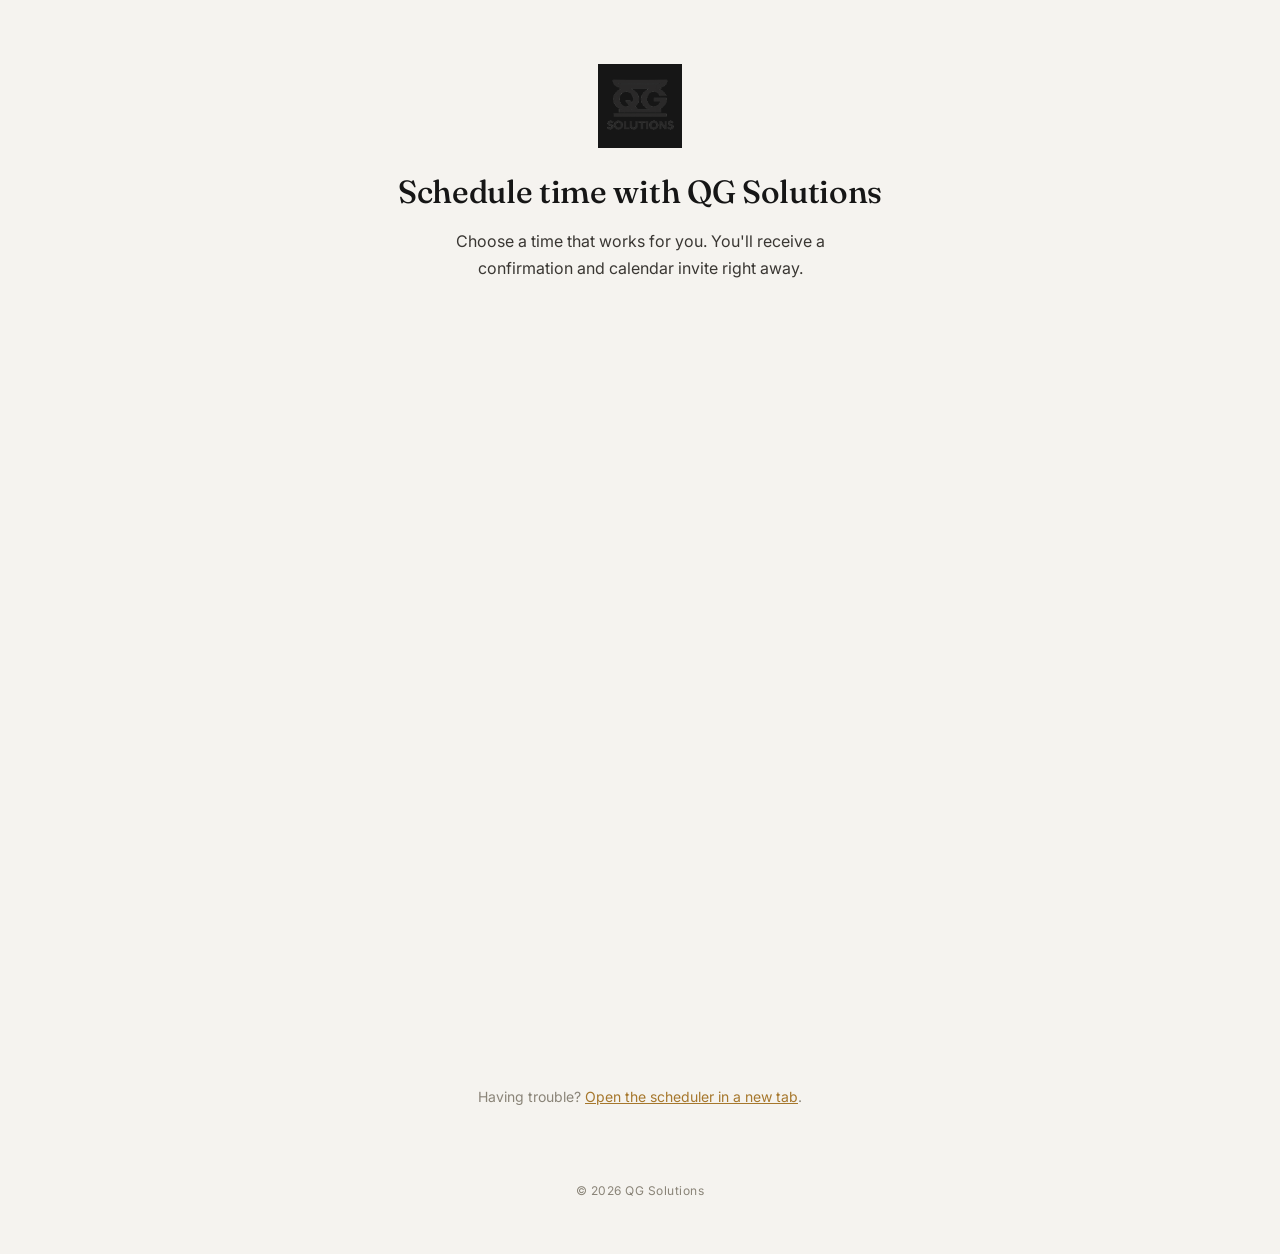
==== meet-qg/index.html @ 7d39d3bb "Add files via upload" ====
<!DOCTYPE html>
<html lang="en">
<head>
<meta charset="UTF-8">
<meta name="viewport" content="width=device-width, initial-scale=1.0">
<title>Schedule Time — QG Solutions</title>
<!-- UNLISTED PAGE: not linked from the main site, and asks search engines not to index it. -->
<meta name="robots" content="noindex, nofollow, noarchive">
<meta name="theme-color" content="#F5F3EF">
<link rel="icon" type="image/png" href="../assets/favicon.png">
<link rel="preconnect" href="https://fonts.googleapis.com">
<link rel="preconnect" href="https://fonts.gstatic.com" crossorigin>
<link href="https://fonts.googleapis.com/css2?family=Fraunces:opsz,wght@9..144,400;9..144,500;9..144,600&family=Inter:wght@400;500;600&display=swap" rel="stylesheet">
<link rel="stylesheet" href="../assets/style.css">
</head>
<body>

  <header class="book-hero">
    <div class="wrap">
      <img class="logo" src="../assets/logo.png" alt="QG Solutions">
      <h1 class="headline">Schedule time with QG Solutions</h1>
      <p>Choose a time that works for you. You'll receive a confirmation and calendar invite right away.</p>
    </div>
  </header>

  <main class="book-embed">
    <div id="calendly-embed" style="min-width:320px;height:760px;"></div>
    <p class="fallback"><noscript>JavaScript is needed to show the calendar. </noscript>Having trouble? <a id="calendly-fallback" href="https://calendly.com/YOUR-USERNAME/30min" target="_blank" rel="noopener">Open the scheduler in a new tab</a>.</p>
  </main>

  <footer>
    <p>&copy; 2026 QG Solutions</p>
  </footer>

  <!-- EDIT THIS ONE LINE: your Calendly event link (Calendly > Event Types > copy link) -->
  <script>var CALENDLY_URL = "https://calendly.com/YOUR-USERNAME/30min";</script>

  <script src="https://assets.calendly.com/assets/external/widget.js" async></script>
  <script>
    document.getElementById('calendly-fallback').href = CALENDLY_URL;
    window.addEventListener('load', function () {
      if (!window.Calendly) return;
      Calendly.initInlineWidget({
        url: CALENDLY_URL + '?hide_gdpr_banner=1&background_color=f5f3ef&text_color=161616&primary_color=a6772c',
        parentElement: document.getElementById('calendly-embed')
      });
    });
  </script>

</body>
</html>
---- assets/style.css ----
:root {
  --stone: #F5F3EF;
  --stone-dark: #ECE8E0;
  --ink: #161616;
  --bronze: #A6772C;
  --gray: #8A8478;
}
* { box-sizing: border-box; }
html { scroll-behavior: smooth; }
body {
  margin: 0;
  background: var(--stone);
  color: var(--ink);
  font-family: 'Inter', -apple-system, sans-serif;
  -webkit-font-smoothing: antialiased;
}
.wrap { max-width: 640px; margin: 0 auto; padding: 0 28px; }
header.hero { padding: 88px 0 64px; text-align: center; }
.logo { width: 108px; height: auto; margin-bottom: 28px; }
.headline {
  font-family: 'Fraunces', serif;
  font-weight: 500;
  font-size: clamp(28px, 4.4vw, 40px);
  line-height: 1.25;
  letter-spacing: -0.01em;
  margin: 0 0 36px;
}
.rule { display: flex; align-items: center; justify-content: center; gap: 10px; margin: 0 auto 36px; width: 100%; }
.rule::before, .rule::after { content: ''; height: 1px; background: var(--bronze); flex: 1; max-width: 120px; opacity: 0.55; }
.rule-dot { width: 5px; height: 5px; border-radius: 50%; background: var(--bronze); flex-shrink: 0; }
.thesis { font-size: 17px; line-height: 1.7; color: #3a3733; margin: 0 auto; max-width: 520px; }
section { padding: 56px 0; border-top: 1px solid var(--stone-dark); }
.eyebrow { font-size: 12px; font-weight: 600; letter-spacing: 0.16em; text-transform: uppercase; color: var(--bronze); margin: 0 0 18px; }
.about p { font-size: 16px; line-height: 1.75; color: #2b2926; margin: 0; max-width: 560px; }
.contact { text-align: center; }
.contact p { font-size: 16px; line-height: 1.7; color: #2b2926; max-width: 480px; margin: 0 auto 28px; }
form { display: flex; gap: 10px; max-width: 420px; margin: 0 auto; flex-wrap: wrap; justify-content: center; }
input[type="email"] {
  flex: 1; min-width: 220px; padding: 13px 16px; border: 1px solid #d8d3c8; background: #fff;
  border-radius: 3px; font-family: 'Inter', sans-serif; font-size: 14px; color: var(--ink);
}
input[type="email"]:focus { outline: 2px solid var(--bronze); outline-offset: 1px; }
.hp { position: absolute; left: -9999px; height: 0; width: 0; opacity: 0; }
button {
  padding: 13px 22px; background: var(--ink); color: var(--stone); border: none; border-radius: 3px;
  font-family: 'Inter', sans-serif; font-size: 14px; font-weight: 500; cursor: pointer; transition: background 0.2s ease;
}
button:hover { background: var(--bronze); }
button:focus-visible { outline: 2px solid var(--bronze); outline-offset: 2px; }
footer { padding: 40px 0 56px; text-align: center; }
footer p { font-size: 12px; color: var(--gray); letter-spacing: 0.04em; margin: 0; }

/* Booking page */
.book-hero { padding: 64px 0 24px; text-align: center; }
.book-hero .logo { width: 84px; margin-bottom: 20px; }
.book-hero .headline { font-size: clamp(24px, 3.6vw, 32px); margin-bottom: 16px; }
.book-hero p { font-size: 16px; line-height: 1.7; color: #3a3733; max-width: 460px; margin: 0 auto; }
.book-embed { max-width: 760px; margin: 0 auto; padding: 8px 16px 24px; }
.book-embed .fallback { text-align: center; font-size: 14px; color: var(--gray); }
.book-embed .fallback a { color: var(--bronze); }

@media (prefers-reduced-motion: reduce) { html { scroll-behavior: auto; } button { transition: none; } }
@media (max-width: 480px) { header.hero { padding: 64px 0 48px; } section { padding: 44px 0; } }
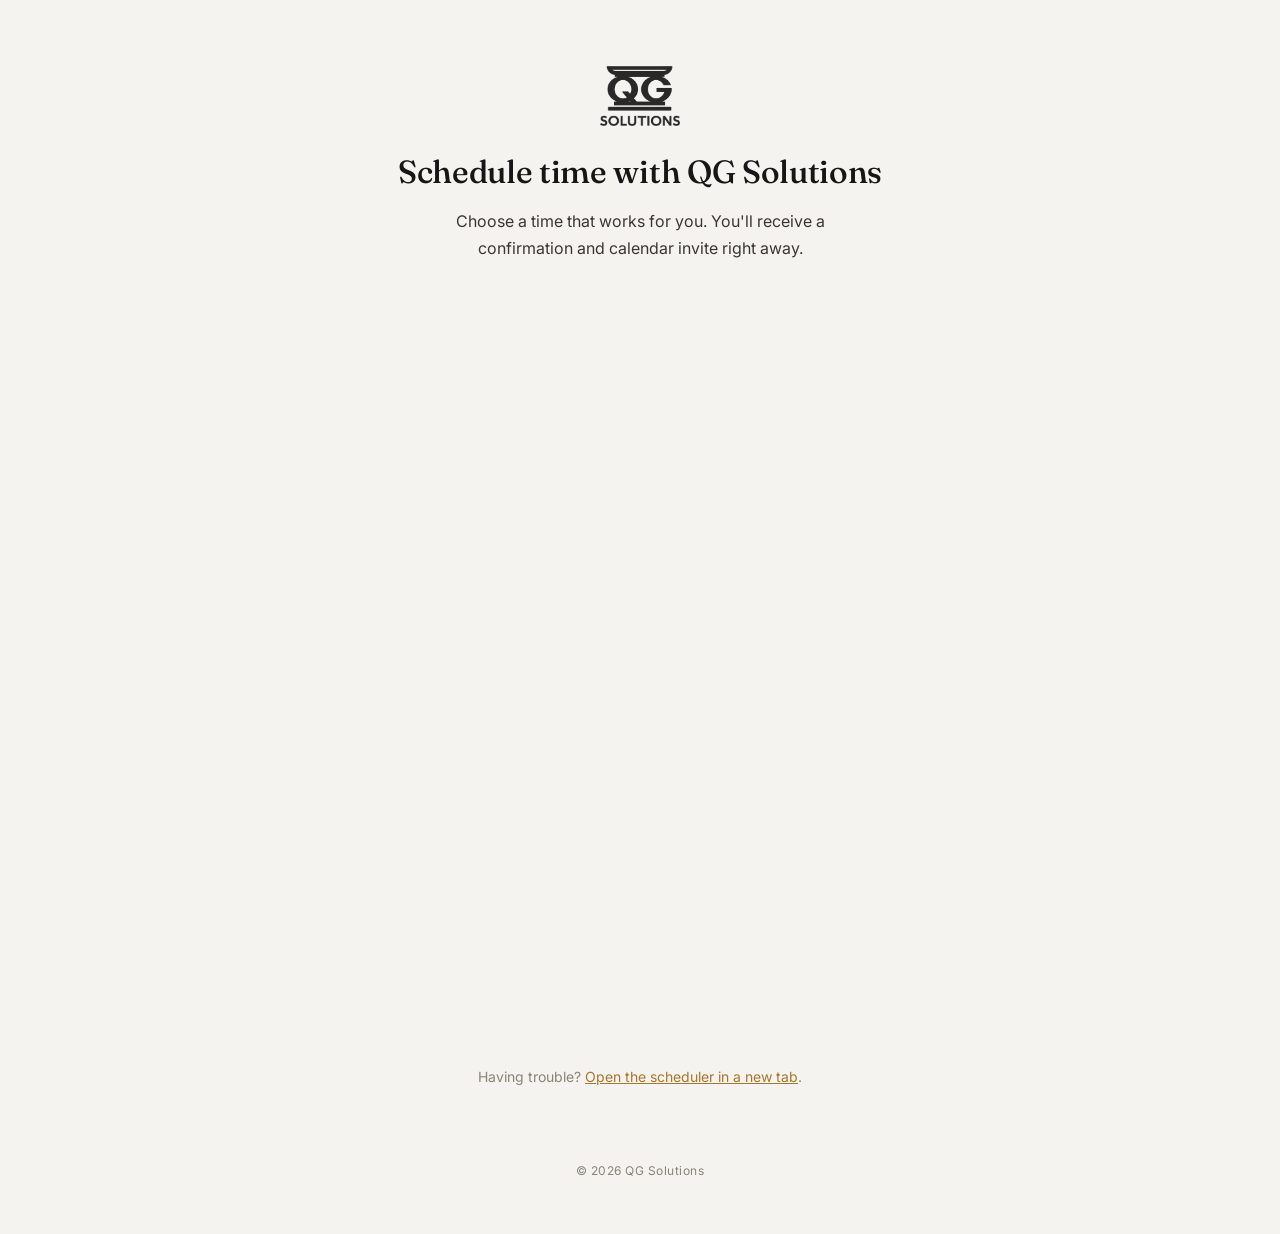
==== commit 2187dce0: "Update index.html" ====
--- a/meet-qg/index.html
+++ b/meet-qg/index.html
@@ -25,7 +25,7 @@
 
   <main class="book-embed">
     <div id="calendly-embed" style="min-width:320px;height:760px;"></div>
-    <p class="fallback"><noscript>JavaScript is needed to show the calendar. </noscript>Having trouble? <a id="calendly-fallback" href="https://calendly.com/YOUR-USERNAME/30min" target="_blank" rel="noopener">Open the scheduler in a new tab</a>.</p>
+    <p class="fallback"><noscript>JavaScript is needed to show the calendar. </noscript>Having trouble? <a id="calendly-fallback" href="https://calendly.com/talk-to-destah/30min" target="_blank" rel="noopener">Open the scheduler in a new tab</a>.</p>
   </main>
 
   <footer>
@@ -33,7 +33,7 @@
   </footer>
 
   <!-- EDIT THIS ONE LINE: your Calendly event link (Calendly > Event Types > copy link) -->
-  <script>var CALENDLY_URL = "https://calendly.com/YOUR-USERNAME/30min";</script>
+  <script>var CALENDLY_URL = "https://calendly.com/talk-to-destah/30min";</script>
 
   <script src="https://assets.calendly.com/assets/external/widget.js" async></script>
   <script>
